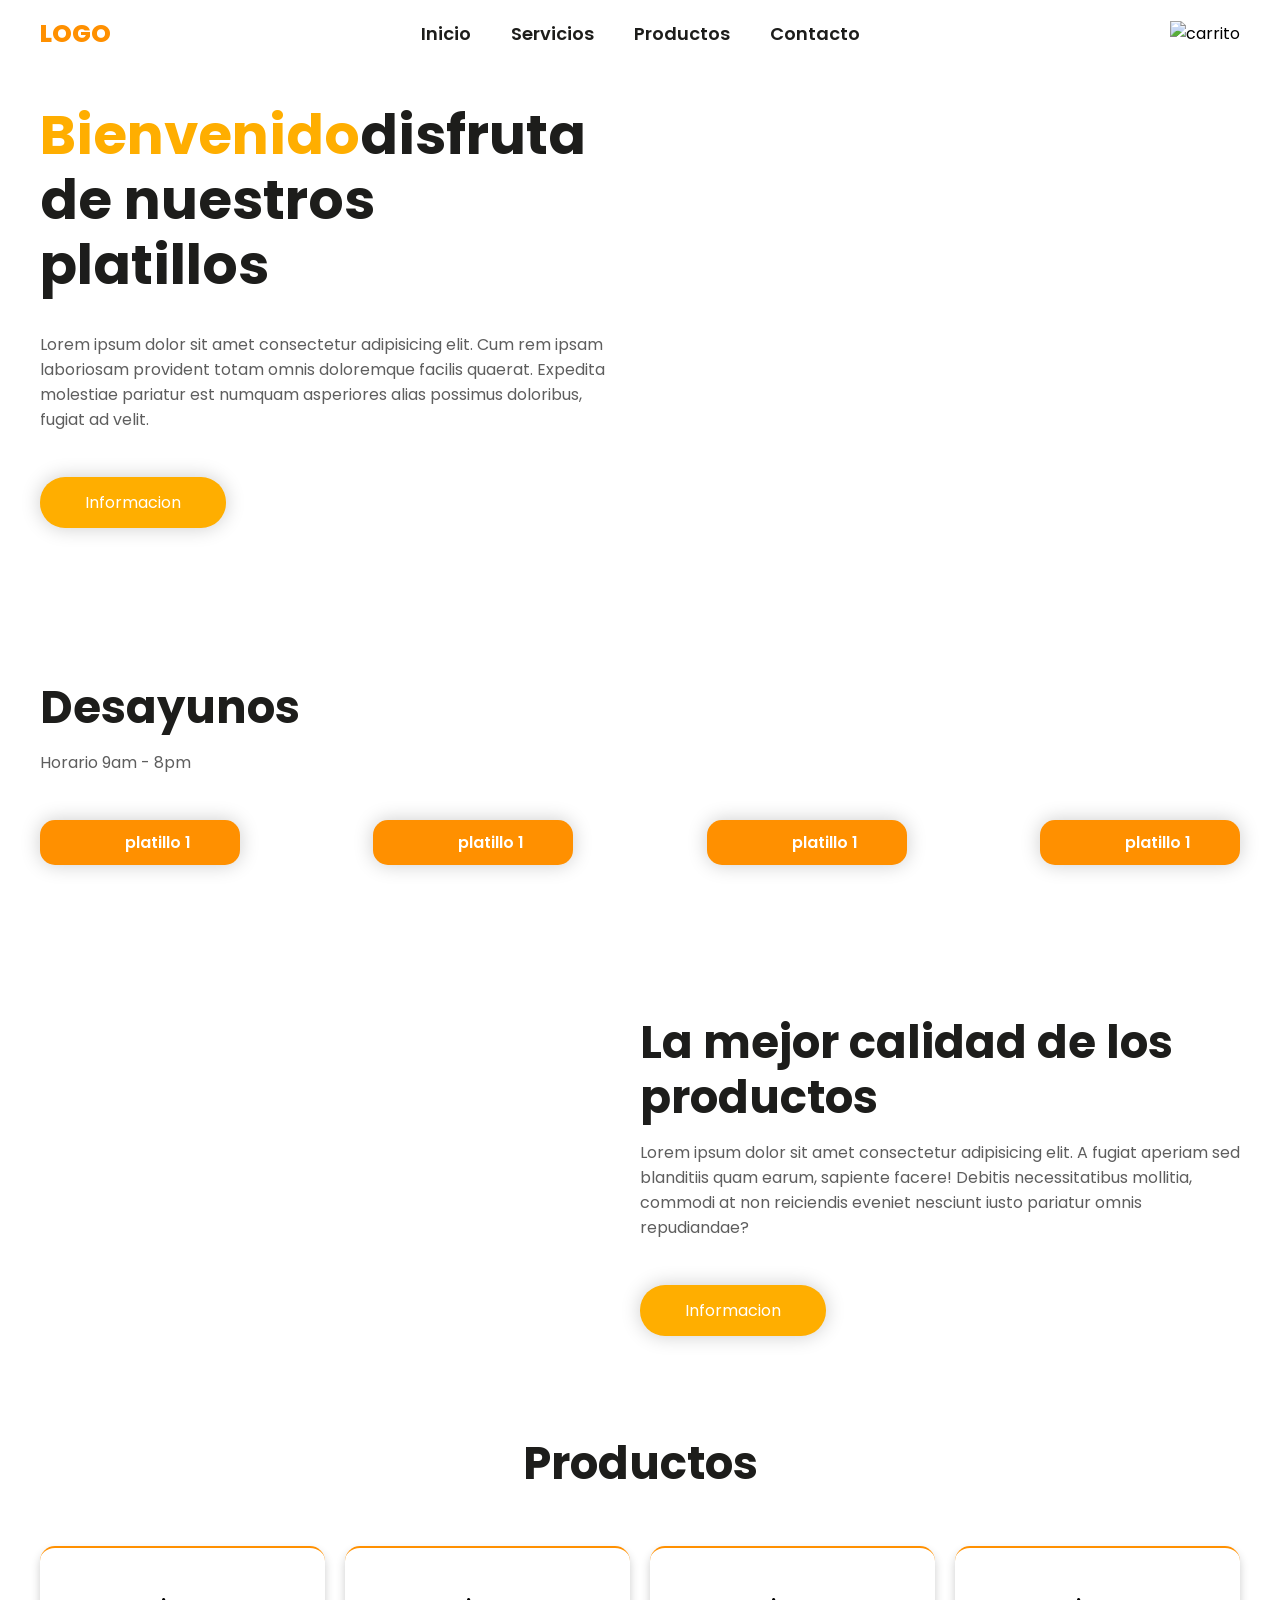
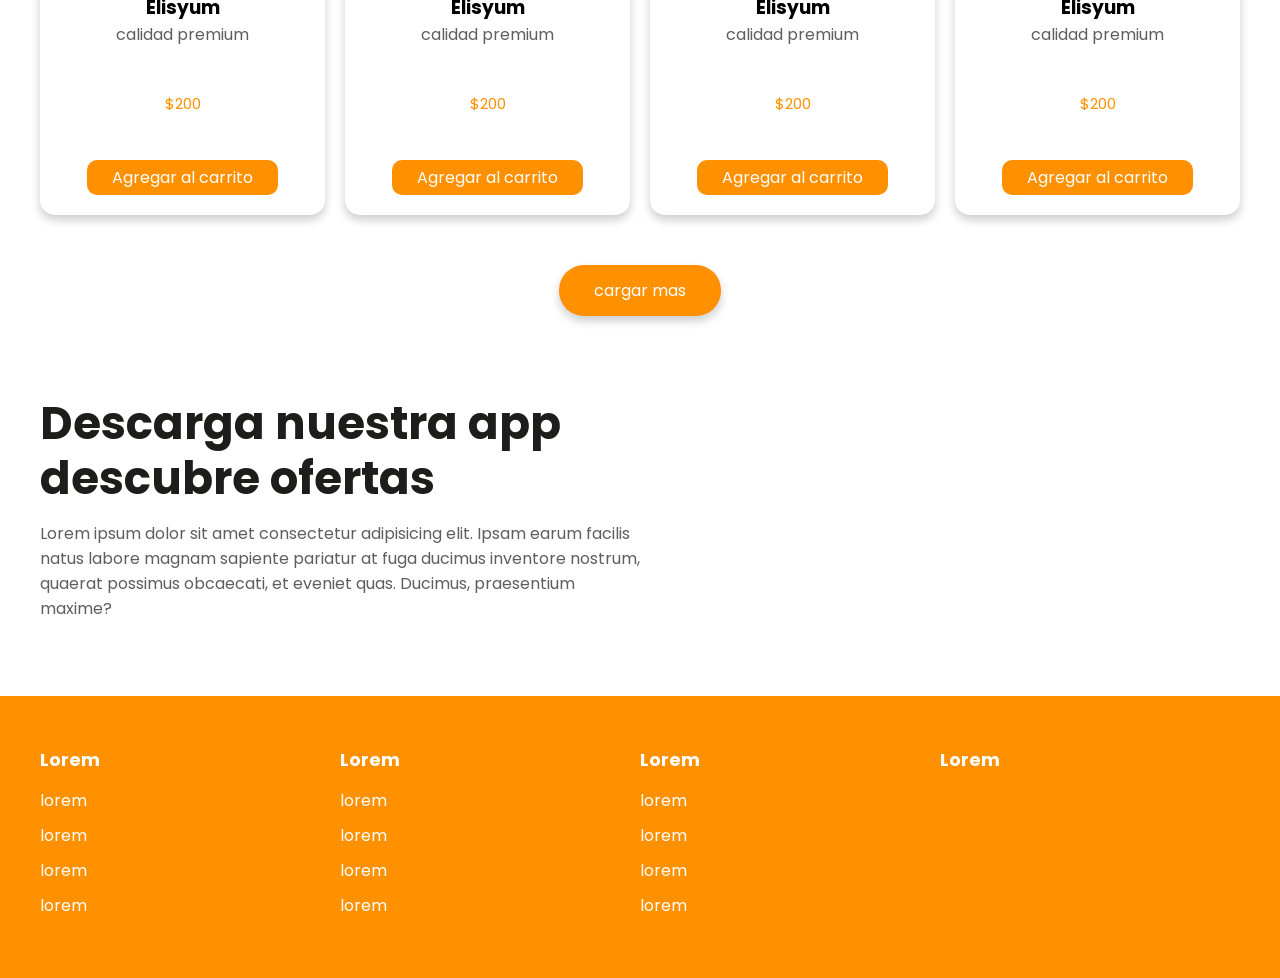
==== index.html @ 73344af8 "parte 1 solo archivo html y css" ====
<!DOCTYPE html>
<html lang="en">
<head>
    <meta charset="UTF-8">
    <meta name="viewport" content="width=device-width, initial-scale=1.0">
    <title>Document</title>
    <link rel="stylesheet" href="style.css">
</head>
<body>
    <header class="header">

        <img src="img/bg.png" alt="" class="bg">
        <div class="menu container">
            <a href="#" class="logo">Logo</a>
            <input type="checkbox" id="menu">
            <label for="menu">
                <img src="img/menu.png" alt="" class="menu-icono">
            </label>
            <nav class="navbar">
                <ul>
                    <li><a href="#">Inicio</a></li>
                    <li><a href="#">Servicios</a></li>
                    <li><a href="#">Productos</a></li>
                    <li><a href="#">Contacto</a></li>
                </ul>
            </nav>
            <div>
                <ul>
                    <li class="submenu">
                        <img src="img/car.svg" id="img-carrito" alt="carrito">
                        <div id="carrito">
                            <table id="lista-carrito">
                                <thead>
                                    <tr>
                                        <th>Imagen</th>
                                        <th>Nombre</th>
                                        <th>Precio</th>
                                        <th></th>
                                    </tr>
                                </thead>
                                <tbody></tbody>
                            </table>
                            <a href="#" id="vaciar-carrito" class="btn-3">Vaciar carrito</a>
                        </div>
                    </li>
                </ul>
            </div>
        </div>
        

        <div class="header-content container">
            <div class="header-txt">
                <h1><span>Bienvenido</span>disfruta de nuestros platillos</h1>
                <p>Lorem ipsum dolor sit amet consectetur adipisicing elit. Cum rem ipsam laboriosam provident totam omnis doloremque facilis quaerat. Expedita molestiae pariatur est numquam asperiores alias possimus doloribus, fugiat ad velit.</p>
                <a href="#" class="btn-1">Informacion</a>
            </div>
            <div class="header-img">
                <img src="img/pl-1.png" alt="">
            </div>
        </div>
    </header>

        <section class="breakfast container">
            <h2>Desayunos</h2>
            <p>
                Horario 9am - 8pm
            </p>
            <div class="breakfast-content">
                <div class="breakfast-1">
                    <img src="img/b1.png" alt="">
                    <h3>platillo 1</h3>
                </div>
                <div class="breakfast-1">
                    <img src="img/b2.png" alt="">
                    <h3>platillo 1</h3>
                </div>
                <div class="breakfast-1">
                    <img src="img/b3.png" alt="">
                    <h3>platillo 1</h3>
                </div>
                <div class="breakfast-1">
                    <img src="img/b4.png" alt="">
                    <h3>platillo 1</h3>
                </div>
            </div>
        </section>

        <section class="info">
            <img src="img/bg-2.png" class="bg-2" alt="">
            <div class="info-content container">
                <div class="info-img">
                    <img src="img/breakfast.png" alt="">
                </div>
                <div class="info-txt">
                    <h2>La mejor calidad de los productos</h2>
                    <p>Lorem ipsum dolor sit amet consectetur adipisicing elit. A fugiat aperiam sed blanditiis quam earum, sapiente facere! Debitis necessitatibus mollitia, commodi at non reiciendis eveniet nesciunt iusto pariatur omnis repudiandae?
                    </p>
                    <a href="#" class="btn-1">Informacion</a>
                </div>
            </div>
        </section>

        <main class="products container">
            <h2>Productos</h2>

            <div class="box-container" id="lista-1">

                <div class="box">
                    <img src="img/pla1.png" alt="">
                    <div class="product-txt">
                        <h3>Elisyum</h3>
                        <p>calidad premium</p>
                        <p class="precio">$200</p>
                        <a href="#" class="agregar-carrito btn-3" data-id="1">Agregar al carrito</a>
                    </div>
                </div>


                <div class="box">
                    <img src="img/pla2.png" alt="">
                    <div class="product-txt">
                        <h3>Elisyum</h3>
                        <p>calidad premium</p>
                        <p class="precio">$200</p>
                        <a href="#" class="agregar-carrito btn-3" data-id="2">Agregar al carrito</a>
                    </div>
                </div>

                <div class="box">
                    <img src="img/pla3.png" alt="">
                    <div class="product-txt">
                        <h3>Elisyum</h3>
                        <p>calidad premium</p>
                        <p class="precio">$200</p>
                        <a href="#" class="agregar-carrito btn-3" data-id="3">Agregar al carrito</a>
                    </div>
                </div>

                <div class="box">
                    <img src="img/pla4.png" alt="">
                    <div class="product-txt">
                        <h3>Elisyum</h3>
                        <p>calidad premium</p>
                        <p class="precio">$200</p>
                        <a href="#" class="agregar-carrito btn-3" data-id="4">Agregar al carrito</a>
                    </div>
                </div>

                <div class="box">
                    <img src="img/pla1.png" alt="">
                    <div class="product-txt">
                        <h3>Elisyum</h3>
                        <p>calidad premium</p>
                        <p class="precio">$200</p>
                        <a href="#" class="agregar-carrito btn-3" data-id="5">Agregar al carrito</a>
                    </div>
                </div>

                <div class="box">
                    <img src="img/pla2.png" alt="">
                    <div class="product-txt">
                        <h3>Elisyum</h3>
                        <p>calidad premium</p>
                        <p class="precio">$200</p>
                        <a href="#" class="agregar-carrito btn-3" data-id="6">Agregar al carrito</a>
                    </div>
                </div>

                <div class="box">
                    <img src="img/pla3.png" alt="">
                    <div class="product-txt">
                        <h3>Elisyum</h3>
                        <p>calidad premium</p>
                        <p class="precio">$200</p>
                        <a href="#" class="agregar-carrito btn-3" data-id="7">Agregar al carrito</a>
                    </div>
                </div>

                <div class="box">
                    <img src="img/pla4.png" alt="">
                    <div class="product-txt">
                        <h3>Elisyum</h3>
                        <p>calidad premium</p>
                        <p class="precio">$200</p>
                        <a href="#" class="agregar-carrito btn-3" data-id="8">Agregar al carrito</a>
                    </div>
                </div>

            </div>
            <div class="btn-2" id="load-more">
                cargar mas
            </div>
        </main>

        <section class="app container">
            <div class="app-txt">
                <h2>Descarga nuestra app descubre ofertas</h2>
                <p>Lorem ipsum dolor sit amet consectetur adipisicing elit. Ipsam earum facilis natus labore magnam sapiente pariatur at fuga ducimus inventore nostrum, quaerat possimus obcaecati, et eveniet quas. Ducimus, praesentium maxime?
                </p>
                <div class="descarga">
                    <img src="img/store1.png" alt="">
                    <img src="img/store2.png" alt="">
                </div>
            </div>

            <div class="app-img">
                <img src="img/app.png" alt="">
            </div>
        </section>
    

    <footer class="footer">
        <div class="footer-content container">
            <div class="link">
                <h3>Lorem 
                </h3>
                <li><a href="#">lorem</a></li>
                <li><a href="#">lorem</a></li>
                <li><a href="#">lorem</a></li>
                <li><a href="#">lorem</a></li>
            </div>

            <div class="link">
                <h3>Lorem 
                </h3>
                <li><a href="#">lorem</a></li>
                <li><a href="#">lorem</a></li>
                <li><a href="#">lorem</a></li>
                <li><a href="#">lorem</a></li>
            </div>

            <div class="link">
                <h3>Lorem 
                </h3>
                <li><a href="#">lorem</a></li>
                <li><a href="#">lorem</a></li>
                <li><a href="#">lorem</a></li>
                <li><a href="#">lorem</a></li>
            </div>

            <div class="link">
                <h3>Lorem 
                </h3>
                <div class="descarga">
                    <img src="img/store1.png" alt="">
                    <img src="img/store2.png" alt="">
                </div>
            </div>
        </div>
    </footer>
    <script src="./script.js"></script>
</body>
</html>
---- style.css ----
@import url('https://fonts.googleapis.com/css2?family=Montserrat:ital,wght@0,100..900;1,100..900&family=Poppins:ital,wght@0,100;0,200;0,300;0,400;0,500;0,600;0,700;0,800;0,900;1,100;1,200;1,300;1,400;1,500;1,600;1,700;1,800;1,900&display=swap');

*{
    margin: 0;
    padding: 0;
    box-sizing: border-box;
    text-decoration: none;
    list-style: none;
}

body{
    font-family: 'poppins', sans-serif;
}

.container{
    max-width: 1200px;
    margin: 0 auto;
}

.header{
    display: flex;
    align-items: center;
    min-height: 70vh;
}

.menu{
    position: absolute;
    top: 0;
    left: 0;
    right: 0;
    display: flex;
    align-items: center;
    justify-content: space-between;
    z-index: 1000;
}

.logo{
    font-size: 25px;
    color: #ff9000;
    text-transform: uppercase;
    font-weight: 800;
}

.menu .navbar ul li{
    position: relative;
    float: left;
}

.menu .navbar ul li a{
    font-size: 18px;
    padding: 20px;
    font-weight: 600;
    color: #1d1d1b;
    display: block;
}

.menu .navbar ul li a:hover{
    color: #ff9000;
}


#menu{
    display: none;
}

.menu-icono{
    width: 25px;
}

.menu label{
    cursor: pointer;
    display: none;
}

.submenu{
    position: relative;
}

.submenu #carrito{
    display: none;
}

.submenu:hover #carrito{
    display: block;
    position: absolute;
    right: 0;
    backdrop-filter: blur(10px);
    top: 100%;
    z-index: 1;
    background-color: #77777797;
    padding: 20px;
    min-width: 400px;
    box-shadow: 0 0 20px rgba(0, 0, 0, 2);
}

table{
    width: 100%;
}

th, td{
    color: #fff;
}

.borrar {
    border-radius: 50%;
    padding: 5px 10px;
    text-decoration: none;
    color: #fff;
    font-weight: 800;
}

.bg{
    position: absolute;
    width: 700px;
    top: 0;
    right: 0;
    z-index: -1;
}

.header-content{
    display: flex;
    align-items: center;
}

.header-txt{
    width: 50%;
    margin-right: 50px;
}

.header-txt h1{
    font-size: 55px;
    line-height: 65px;
    color: #1d1d1b;
    margin-bottom: 35px;
}

.header-txt p{
    font-size: 16px;
    color: #5e5e5e;
    margin-bottom: 45px;
}

.header-txt span{
    color: #ffae00;
}

.btn-1{
    display: inline-block;
    padding: 13px 45px;
    border-radius: 25px;
    background-color: #ffae00;
    font-size: 16px;
    color: #fff;
    text-transform: capitalize;
    box-shadow: 0 0 20px rgb(0, 0, 0, 0.2);
}


.btn-1:hover{
    background-color:#ef8700 ;
}

.header-img{
    width: 50%;
    text-align: right;
}

.header-img img{
    width:650px ;
}

.breakfast {
    padding: 50px 0;
}

h2{
    font-size: 45px;
    line-height: 55px;
    color: #1d1d1b;
    margin-bottom: 15px;
}

p{
    font-size: 16px;
    color: #5e5e5e;
    margin-bottom: 45px;
}

.breakfast-content{
    display: flex;
    justify-content: space-between;
}

.breakfast-1{
    display: flex;
    align-items: center;
    background-color: #ff9000;
    padding: 10px;
    border-radius: 15px;
    width: 200px;
    box-shadow: 0 0 20px rgb(0, 0, 0, 0.2);
}

.breakfast-1 h3{
    font-size: 16px;
    color: #fff;
    font-weight: 600;
}

.breakfast-1 img{
    width: 50px;
    margin-right: 25px ;
}

.info{
    padding: 100px 0;
    position: relative;
}

.bg-2{
    position: absolute;
    width: 300px;
    z-index: -1;
    top: 50px;
}

.info-content{
    display: flex;
    align-items: center;
}

.info-img{
    width: 50%;
    text-align: left;
}

.info-img img{
    width: 450px;
    margin-left: -50px;
}

.info-txt{
    width: 50%;
}

.products{
    padding: 0 0 50px 0;
    text-align: center;
}

.box-container{
    margin-top: 55px;
    display: grid;
    grid-template-columns: repeat(auto-fit, minmax(250px,1fr));
    gap: 20px;
}

.box{
    border-top: 2px solid #ff9000;
    padding: 20px;
    border-radius: 15px;
    z-index: 1000;
    box-shadow: 0 5px 10px rgb(0, 0, 0, 0.2);
    display: none;
}

.box:nth-child(1),
.box:nth-child(2),
.box:nth-child(3),
.box:nth-child(4){
    display: inline-block;
}

.box img{
    width: 120px;
}

.products-txt h3{
    font-size: 20px;
    color: #1d1d1b;
    margin-bottom: 10px;
}

.products-txt p{
    margin-bottom: 25px;
}

.precio{
    font-size: 15px;
    color: #ff9000;
}

.btn-2{
    background-color: #ff9000;
    margin-top: 50px;
    display: inline-block;
    padding: 13px 35px;
    border-radius: 25px;
    color: #fff;
    font-size: 16px;
    cursor: pointer;
    box-shadow: 0 5px 10px rgb(0, 0, 0, 0.2);
}

.btn-2:hover{
    background-color: #ef8700;
}

.btn-3{
    display: inline-block;
    padding: 5px 25px;
    background-color: #ff9000;
    color: #fff;
    border-radius: 10px;
}

.btn-3:hover{
    background-color: #ef8700;
}

.app{
    padding: 30px 0;
    display: flex;
    align-items: center;
}

.app-txt{
    width: 50%;
}

.descarga{
    display: flex;
}

.descarga img{
    width: 150px;
}

.app-img{
    width: 50%;
    text-align: center;
}

.app-img img{
    width: 450px;
}

.footer{
    padding: 50px 0;
    background-color: #ff9000;
}

.footer-content{
    display: flex;
    justify-content: space-between;
}

.link h3{
    font-size: 18px;
    margin-bottom: 15px;
    color: #fff;
}

.link a{
    color: #fff;
    font-size: 16px;
    display: block;
    margin-bottom: 10px;
}

/*-----------------------------------------------------------------------------*/

@media(max-width:991px){
    .menu{
        padding: 20px;
    }

    .menu label{
        display: initial;
    }

    .menu .navbar{
        position: absolute;
        top:100%;
        left: 0;
        right: 0;
        background-color: #ff9000;
        display: none; 
    }

    .menu .navbar ul li{
        width: 100%;
    }

    .menu .navbar ul li a:hover{
        color: #fff;
    }

    .logo{
        display: none;
    }

    #menu:checked ~ .navbar{
        display: initial;
    }

    .submenu:hover #carrito{
        width: 100%;
    }

    .bg{
        display: none;
    }

    .header-content{
        padding: 100px 30px 30px 30px;
        flex-direction: column;
    }

    .header-txt{
        text-align: center;
        width: 100%;
        margin: 0 0 25px 0;
    }

    .header-txt h1{
        font-size: 45px;
        line-height: 55px;
        margin-bottom: 20px;
    }

    .header-txt p{
        margin-bottom: 20px;
    }

    .header-img{
        width: 100%;
        text-align: center;
    }

    .header-img img{
        width: 300px;
    }

    .breakfast{
        padding: 30px;
    }

    .breakfast-content{
        flex-direction: column;
        align-items: center;
    }

    .breakfast-1{
        justify-content: space-between;
        padding: 10px 55px;
        width: 100%;
        margin-bottom: 25px;
    }

    .info{
        padding: 30px;
    }

    .bg-2{
        display: none;
    }

    .info-content{
        flex-direction: column;
    }

    .info-img{
        width: 100%;
        text-align: center;
    }

    .info-img img{
        width: 250px;
        margin-left: 0;
    }

    .info-txt{
        width: 100%;
        text-align: center;
    }

    .products{
        padding: 30px;
    }

    .box-container{
        margin-top: 25px;
    }

    .app{
        flex-direction: column;
        padding: 30px;
    }

    .app-txt{
        width:100%;
        text-align: center;
    }

    .descarga{
        flex-direction: column;
        align-items: center;
    }

    .app-img{
        width: 100%;
        text-align: center;
    }

    .app-img{
        width: 300px;
    }

    .footer{
        padding: 30px;
    }

    .footer-content{
        flex-direction: column;
        align-items: center;
        text-align: center;
    }
}
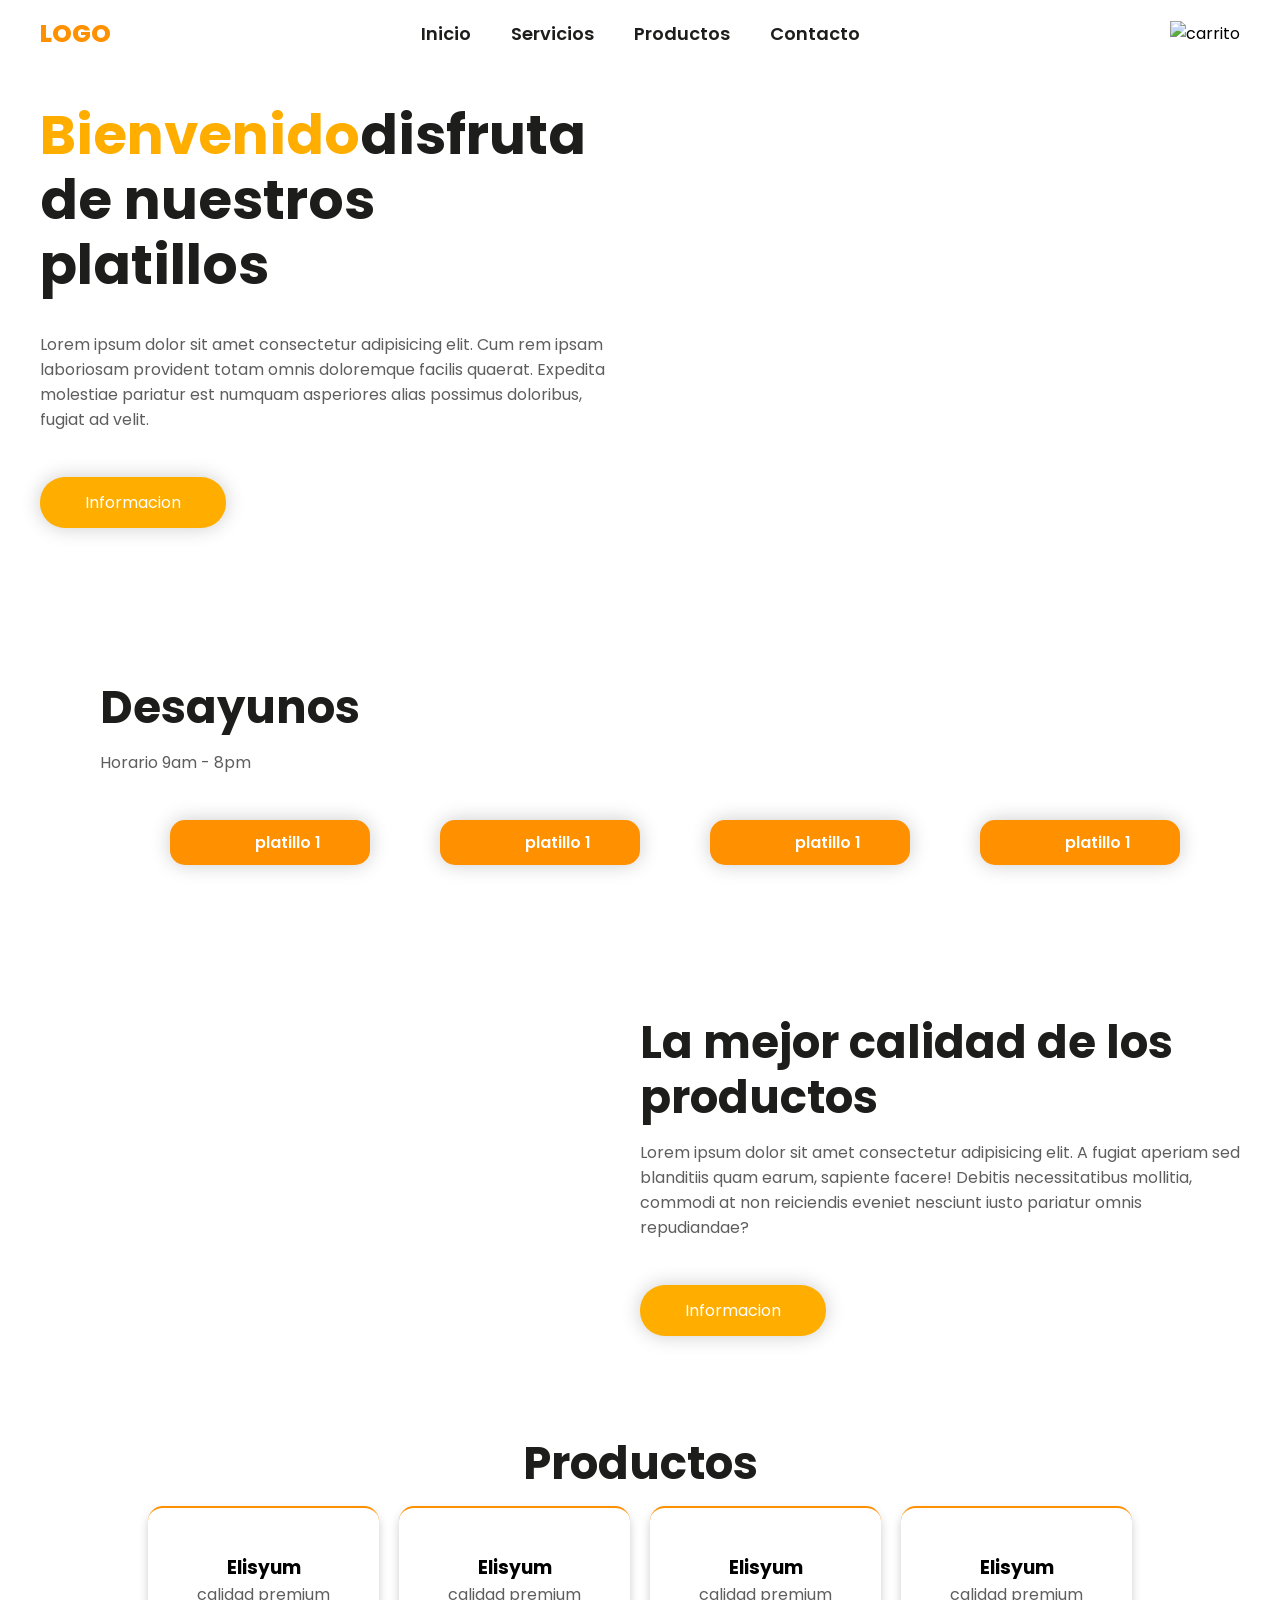
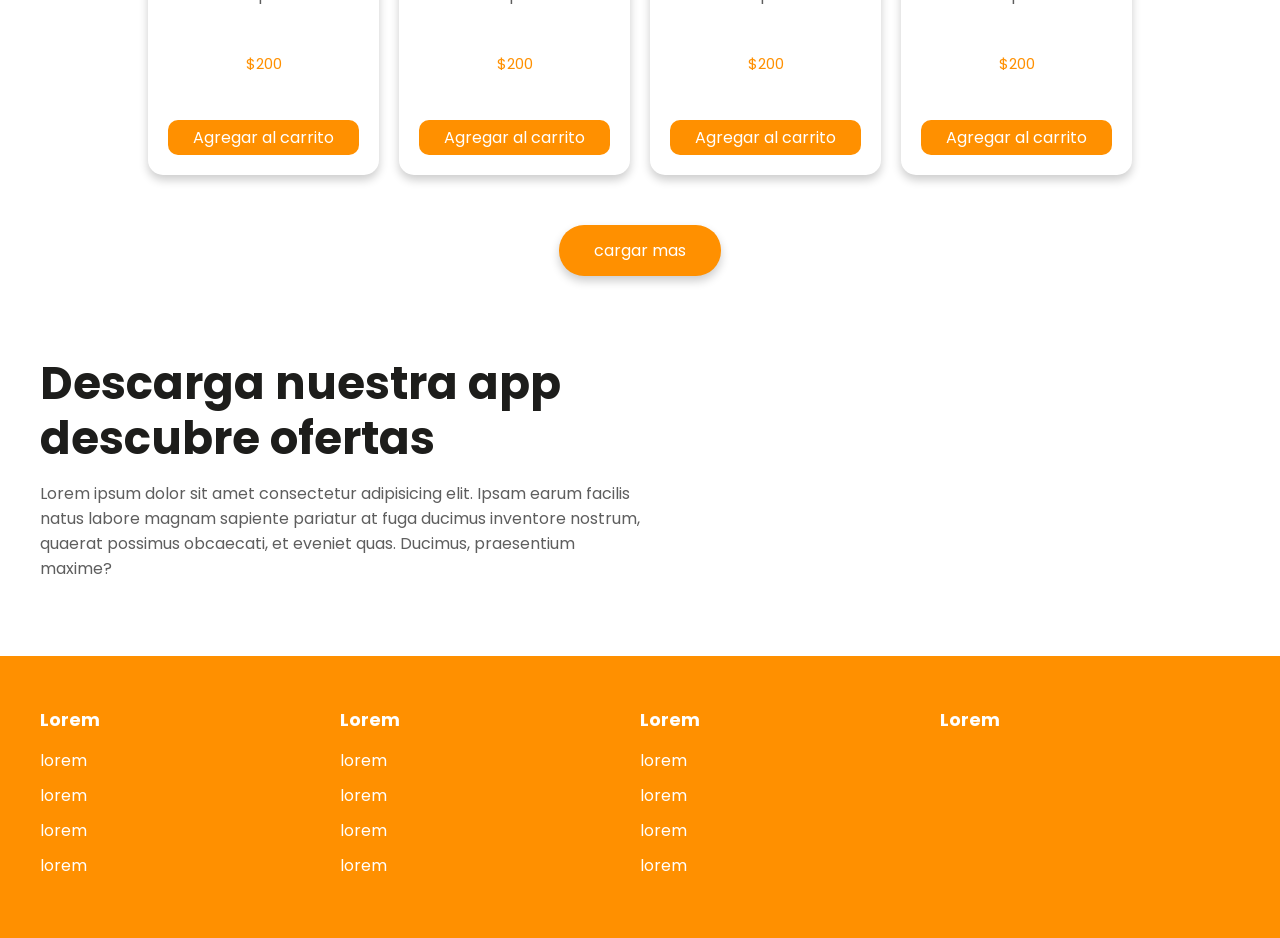
==== commit 5071d0e7: "actualizacion del estilo y pagina de contacto" ====
--- a/index.html
+++ b/index.html
@@ -21,7 +21,7 @@
                     <li><a href="#">Inicio</a></li>
                     <li><a href="#">Servicios</a></li>
                     <li><a href="#">Productos</a></li>
-                    <li><a href="#">Contacto</a></li>
+                    <li><a href="./contacto.html">Contacto</a></li>
                 </ul>
             </nav>
             <div>
--- a/style.css
+++ b/style.css
@@ -10,6 +10,10 @@
 
 body{
     font-family: 'poppins', sans-serif;
+    display: flex;
+    flex-direction: column;
+    min-height: 100vh; 
+    margin: 0;
 }
 
 .container{
@@ -20,7 +24,7 @@
 .header{
     display: flex;
     align-items: center;
-    min-height: 70vh;
+    min-height: 70vh; 
 }
 
 .menu{
@@ -79,6 +83,13 @@
 .submenu #carrito{
     display: none;
 }
+
+
+.main {
+    flex: 1; 
+    width: 100%;
+}
+
 
 .submenu:hover #carrito{
     display: block;
@@ -196,6 +207,7 @@
     align-items: center;
     background-color: #ff9000;
     padding: 10px;
+    margin-left: 70px;
     border-radius: 15px;
     width: 200px;
     box-shadow: 0 0 20px rgb(0, 0, 0, 0.2);
@@ -249,10 +261,11 @@
 }
 
 .box-container{
-    margin-top: 55px;
-    display: grid;
-    grid-template-columns: repeat(auto-fit, minmax(250px,1fr));
-    gap: 20px;
+    display: flex; /* Esto pone los platos en fila */
+    flex-wrap: wrap; /* Esto permite que si no caben, bajen a la siguiente fila */
+    justify-content: center; /* Los centra en la pantalla */
+    gap: 20px; /* El espacio entre cada plato */
+    width: 100%;
 }
 
 .box{
@@ -526,4 +539,127 @@
         align-items: center;
         text-align: center;
     }
-}+}
+
+
+/*-------------------------------------------------*/
+/*                    contacto                      */
+/*-------------------------------------------------*/
+
+.header-contact{
+    display: flex;
+    align-items: center;
+    border:2px solid #ef8700;
+    /* border-bottom: 2px solid #ef8700;
+    height: 100px;  no aparece porque su altura es de 0px porque no hay contenido adentro el menu lo esta tapando*/
+    background-color: red;/* esto no se va a ver porque mide 0px de alto */
+}
+    
+.main{
+    flex: 1;
+    display: flex;
+    flex-direction: column;
+    justify-content: center;
+    align-items: center;
+    width: 100%;
+}
+
+.section-contacto{
+    width: 100%;
+    margin: 0 auto ;
+    display: flex;
+    flex-direction: column;
+    align-items: center;
+}
+
+.form{
+    display: flex;
+    flex-direction: column;
+    align-items: center;
+    margin: auto;
+    width: 38rem;
+    padding: 12px;
+    background-color: #ef8700;
+    border-radius: 30px;
+    gap: 20px;
+    box-shadow: 0 0 20px 0;
+}
+
+.campo-form{
+    width: 60%;
+    display: flex;
+    flex-direction: column;
+    align-items: center;
+    gap: 16px;
+    margin-top: 10px;
+    margin-bottom: 10px;
+}
+
+.campo-form label{
+    font-size: 20px;
+    color: #fff;
+}
+
+.campo-form input , 
+.campo-form textarea{
+    padding: 12px;
+    background-color: #fff;
+    width: 100%;
+    height: 35px;
+    border-radius: 7px;
+    font-size: 10px;
+    border: none;
+}
+
+.titulo-contacto{
+    font-size: 4rem;
+    text-align: center;
+    margin: 2rem 0;
+}
+
+.form .button {
+    /* Tamaño y forma */
+    padding: 12px 40px;      
+    width: 100%;             
+    min-width: 150px;        /* Un ancho mínimo para que no se vea chiquito */
+    border-radius: 20px;     
+    
+    /* Colores y Texto */
+    background-color: #1d1d1b; 
+    color: #ffffff;            
+    border: none;
+    font-size: 14px;
+    font-weight: 800;          
+    text-transform: uppercase; 
+    letter-spacing: 1px;       
+    
+    /* Interactividad */
+    cursor: pointer;
+    transition: all 0.3s ease; 
+    box-shadow: 0 4px 15px rgba(0, 0, 0, 0.2); /* Sombra para darle profundidad */
+}
+
+/* Efecto cuando alguien pasa el mouse por arriba*/
+.form .button:hover {
+    background-color: #333333;
+    transform: translateY(-5px); /* Pequeño salto hacia arriba */
+    box-shadow: 0 6px 20px rgba(0, 0, 0, 0.3);
+}
+
+/* Efecto cuando lo presionas */
+.form .button:active {
+    transform: translateY(0);
+}
+
+.footer-contacto{
+    background-color: #1d1a20;
+
+    padding: 2rem;
+    color: #f7bb2b;
+    
+    display: flex;
+    justify-content: space-between;
+    align-items: center;
+}
+
+
